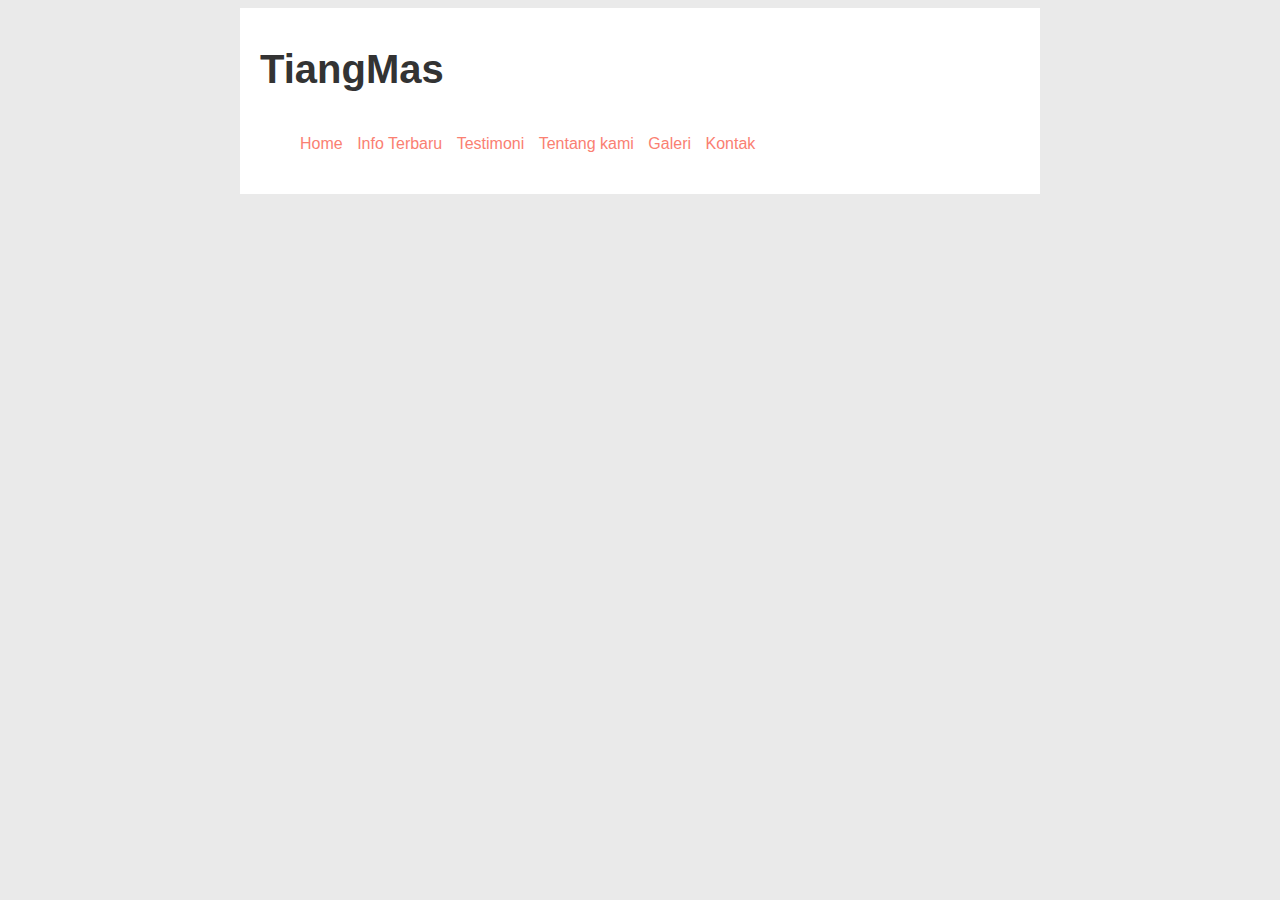
==== index.html @ 0dee4416 "Rename layouting.html to index.html" ====
<html >
<head>
    <title>Layouting</title>
    <link rel="stylesheet" href="style.css">
</head>

<body>
    
<div class="container">
    <div class="header">
        <h1 class="judul">TiangMas</h1>
        <ul>
            <li><a href="#">Home</a></li>
            <li><a href="#">Info Terbaru</a></li>
            <li><a href="#">Testimoni</a></li>
            <li><a href="#">Tentang kami</a></li>
            <li><a href="#">Galeri</a></li>
            <li><a href="#">Kontak</a></li>
        </ul>

    </div>
</div>

</body>
</html>
---- style.css ----
/* body{
    line-height: 1;
}

ol, ul{
    list-style: none;
}

blockquote, q {
    quotes: none;
}

blockquote::before, blockquote:after,q:before,q:after{
    content: '';
    content:none ;
}

table{
    border-collapse: collapse;
    border-spacing: 0;
} */



/* Style */

body{
    font : 16px/28px arial,sans-serif;
    /* font ukuran 16 ,jarak antar baris 28 */
    background-color: #eaeaea;
    color: #333; 
     /* warnatulisan */
}

.container{
    width: 800px;
    margin: auto;
    background-color: white;

}

.header{
    padding: 20px ;
}

.header .judul{
    font-size: 40px;
    font-weight: bold;
}

.header ul li{
    display: inline-block;
    /*sejajar kekanan dan margin dapat diubah  */
    margin-top: 20px;
    margin-right: 10px;
}

.header a{
    text-decoration: none;
    /* ubah jadi garis bawah menghilang */
    color: salmon;
}

.header a:hover{
    /* ubah navigasi saat kursor kenavigasi berubah warna */
    background-color: lightskyblue;
    color: white;
    padding: 3px;
}
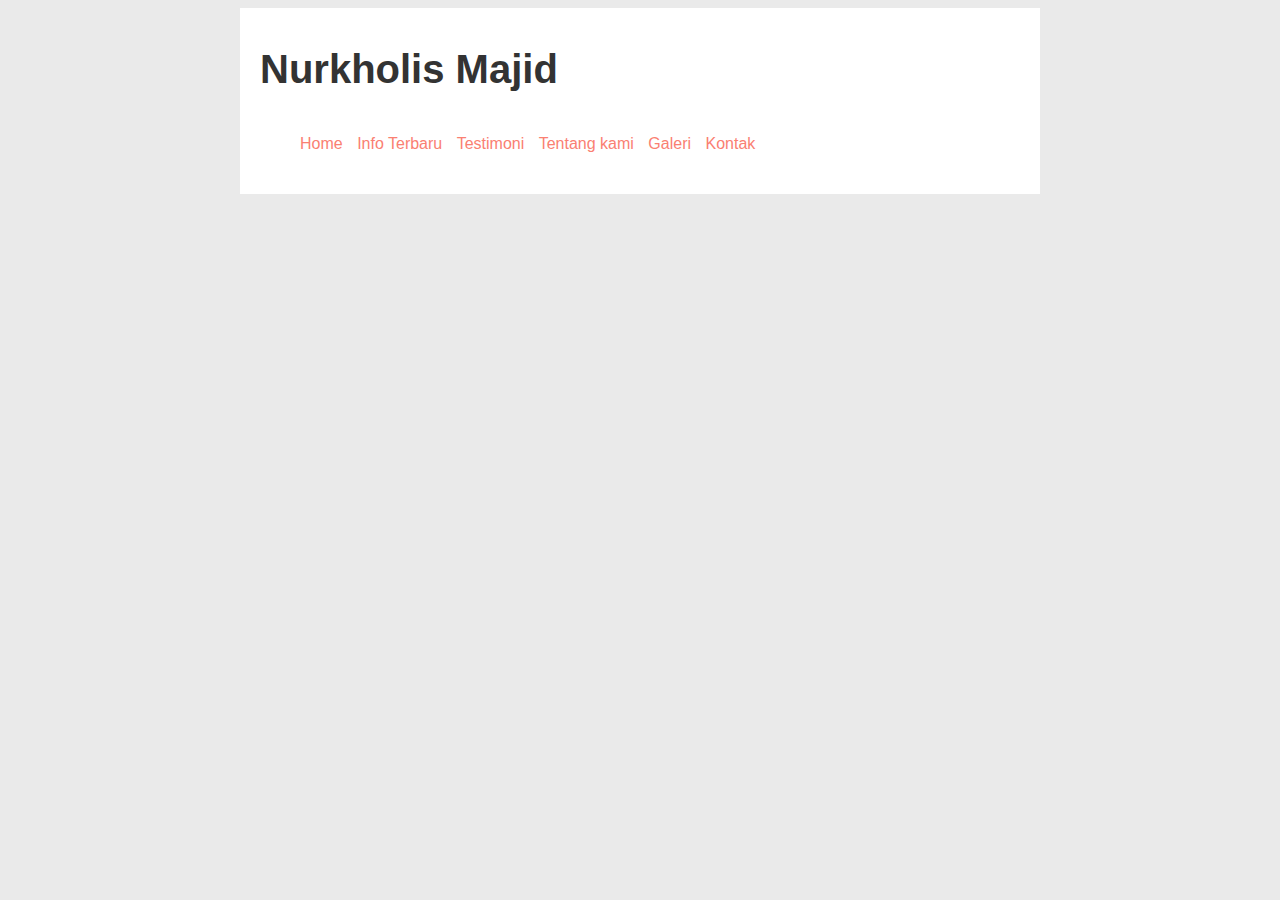
==== commit 683ba17e: "Update index.html" ====
--- a/index.html
+++ b/index.html
@@ -8,7 +8,7 @@
     
 <div class="container">
     <div class="header">
-        <h1 class="judul">TiangMas</h1>
+        <h1 class="judul">Nurkholis Majid</h1>
         <ul>
             <li><a href="#">Home</a></li>
             <li><a href="#">Info Terbaru</a></li>
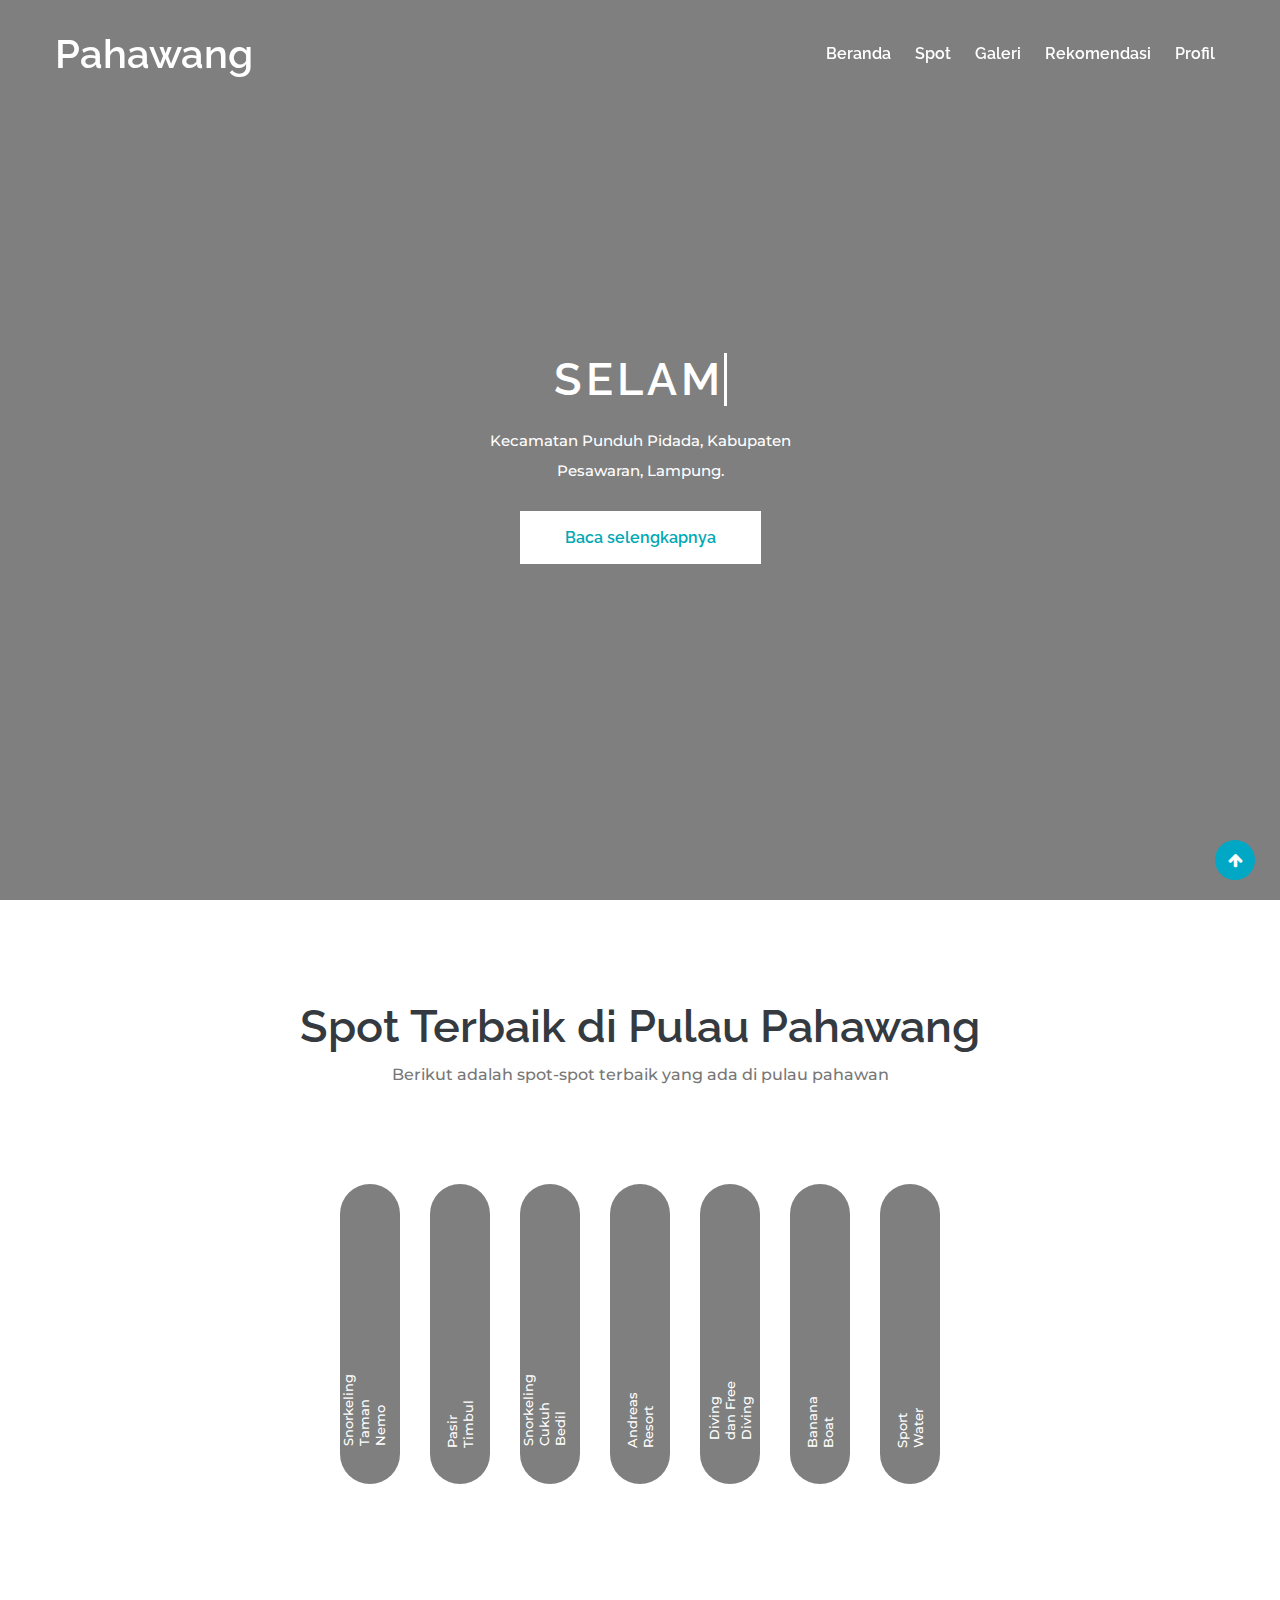
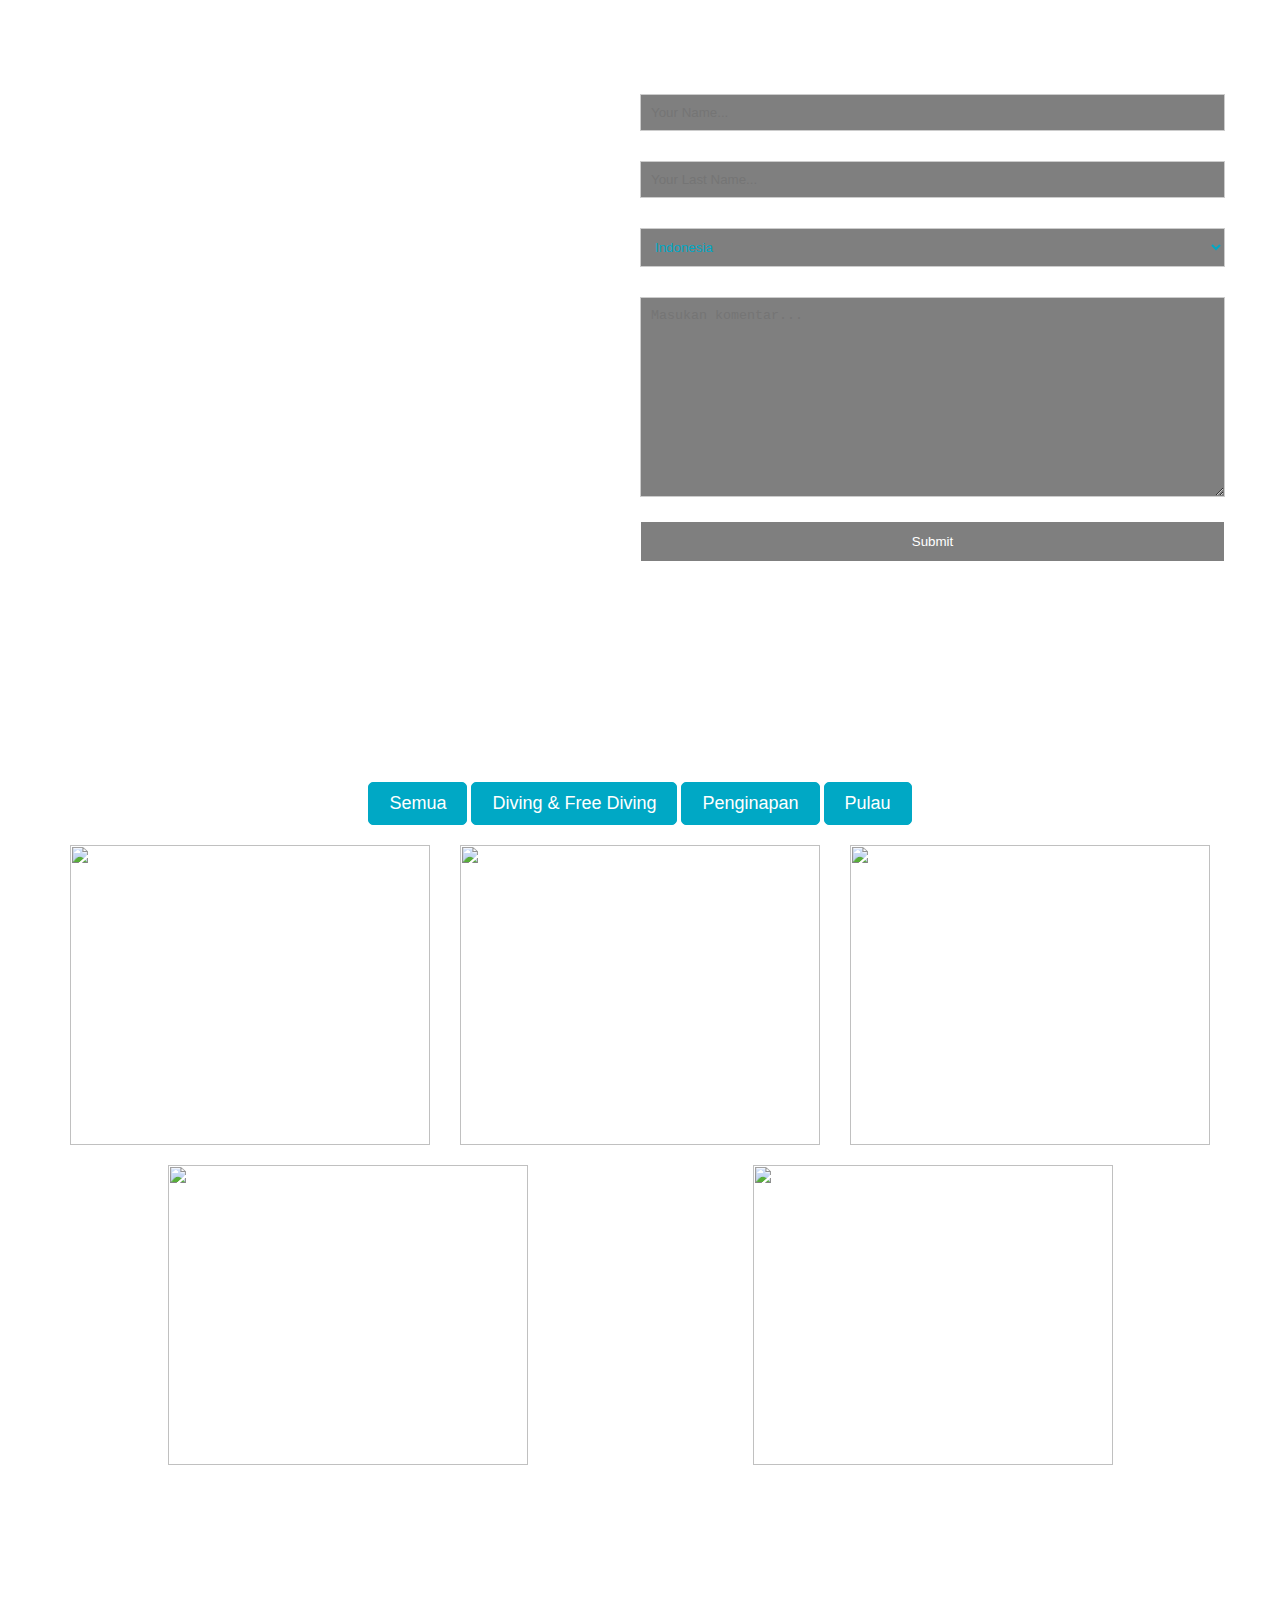
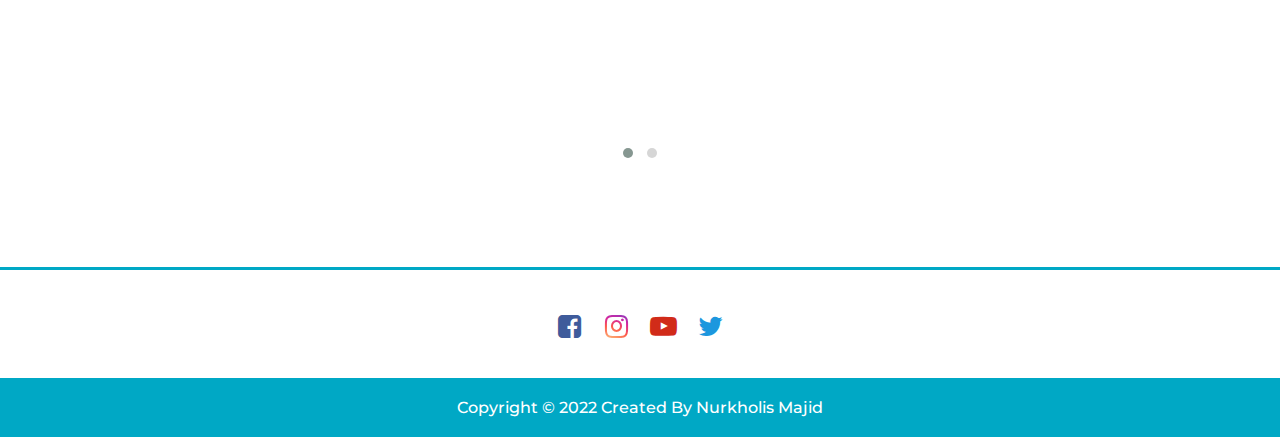
==== commit 8d528f63: "Add files via upload" ====
--- a/index.html
+++ b/index.html
@@ -1,25 +1,299 @@
-<html >
+<!DOCTYPE html>
+<html>
+
 <head>
-    <title>Layouting</title>
-    <link rel="stylesheet" href="style.css">
+    <meta charset="UTF-8">
+    <meta http-equiv="X-UA-Compatible" content="IE=edge">
+    <meta name="viewport" content="width=device-width, initial-scale=1.0, minimum-scale=1" />
+    <title>Pulau Pahawang</title>
+    <link rel="icon" type="image/png" href="images/recipe_slides/logo.jpg" sizes="64x64">
+    <link rel="preconnect" href="https://fonts.googleapis.com">
+    <link rel="preconnect" href="https://fonts.gstatic.com" crossorigin>
+    <link href="https://fonts.googleapis.com/css2?family=Raleway:ital,wght@0,300;0,500;0,600;1,300&display=swap"
+        rel="stylesheet">
+    <link rel="stylesheet" type="text/css" href="css/font-awesome.min.css">
+    <link type="text/css" rel="stylesheet" href="css/owl.carousel.min.css">
+    <link type="text/css" rel="stylesheet" href="css/owl.theme.default.min.css">
+    <link type="text/css" rel="stylesheet" href="css/style.css">
 </head>
 
 <body>
-    
-<div class="container">
-    <div class="header">
-        <h1 class="judul">Nurkholis Majid</h1>
-        <ul>
-            <li><a href="#">Home</a></li>
-            <li><a href="#">Info Terbaru</a></li>
-            <li><a href="#">Testimoni</a></li>
-            <li><a href="#">Tentang kami</a></li>
-            <li><a href="#">Galeri</a></li>
-            <li><a href="#">Kontak</a></li>
-        </ul>
-
+
+    <!-- Navigasi -->
+    <div id="arrow">
+        <i class="fa fa-arrow-up"></i>
     </div>
-</div>
-
+    <nav>
+        <div class="container">
+            <div class="menu-par">
+                <div class="logo-par">
+                    <a href="index.html">
+                        <h2>Pahawang</h2>
+                    </a>
+                </div>
+                <div class="nav">
+                    <ul>
+                        <li><a class="menu-hover" href="index.html">Beranda</a></li>
+                        <li><a class="menu-hover" href="#welcome-text">Spot</a></li>
+                        <li><a class="menu-hover" href="#gallery">Galeri</a></li>
+                        <li><a class="menu-hover" href="#water-slider">Rekomendasi</a></li>
+                        <li><a class="menu-hover" href="profile.html">Profil</a></li>
+
+                    </ul>
+                </div>
+                <div id="toggle-btn">
+                    <i class="fa fa-bars"></i>
+                </div>
+            </div>
+        </div>
+    </nav>
+
+    <!-- Header -->
+    <header>
+        <div class="container">
+            <div class="header-info-par">
+                <h1 class="typewrite" data-period="2000"
+                    data-type='["Selamat Datang","Pulau Pahawang","Wisata andalannya Lampung"]'>
+                </h1>
+                <p>Kecamatan Punduh Pidada, Kabupaten Pesawaran, Lampung.</p>
+                <a href="#" class="a">Baca selengkapnya</a>
+            </div>
+            <div class="video">
+                <video id="video" autoplay loop muted>
+                    <source src="images/PULAU PAHAWANG - LAMPUNG.mp4" type="video/mp4" />
+                </video>
+            </div>
+        </div>
+    </header>
+
+    <!-- Spot -->
+    <section id="welcome-text">
+        <div class="container">
+            <h2>Spot Terbaik di Pulau Pahawang</h2>
+            <p>Berikut adalah spot-spot terbaik yang ada di pulau pahawan</p>
+        </div>
+    </section>
+    <!-- Slides Section Start-->
+    <section id="slides-par">
+        <div class="container">
+            <div class="slides">
+                <div class="slide_1 slide_2">
+                    <div class="slide-info">
+                        <p>Snorkeling Taman Nemo</p>
+                    </div>
+                </div>
+                <div class="slide_1 slide_3">
+                    <div class="slide-info">
+                        <p>Pasir Timbul</p>
+                    </div>
+                </div>
+                <div class="slide_1 slide_4">
+                    <div class="slide-info">
+                        <p>Snorkeling Cukuh Bedil</p>
+                    </div>
+                </div>
+                <div class="slide_1 slide_5">
+                    <div class="slide-info">
+                        <p>Andreas Resort</p>
+                    </div>
+                </div>
+                <div class="slide_1 slide_6">
+                    <div class="slide-info">
+                        <p>Diving dan Free Diving</p>
+                    </div>
+                </div>
+                <div class="slide_1 slide_7">
+                    <div class="slide-info">
+                        <p>Banana Boat</p>
+                    </div>
+                </div>
+                <div class="slide_1 slide_8">
+                    <div class="slide-info">
+                        <p>Sport Water</p>
+                    </div>
+                </div>
+            </div>
+        </div>
+    </section>
+    <!-- Slides Section Start-->
+
+    <!-- komentar -->
+    <section id="komentar">
+        <div class="container">
+            <div class="komentar-content-par">
+                <div class="komentar-counter">
+                    <h3>Komentar dan Saran</h3>
+                    <div id="clockdiv">
+                        <div>
+                            <span class="days"></span>
+                            <div class="smalltext">Days</div>
+
+                        </div>
+                        <div>
+                            <span class="hours"></span>
+                            <div class="smalltext">Hours</div>
+
+                        </div>
+                        <div>
+                            <span class="minutes"></span>
+                            <div class="smalltext">Minutes</div>
+
+                        </div>
+                        <div>
+                            <span class="seconds"></span>
+                            <div class="smalltext">Seconds</div>
+
+                        </div>
+                    </div>
+                </div>
+                <div class="komentar-form">
+                    <form>
+                        <input type="text" id="fname" name="firstname" placeholder="Your Name...">
+                        <input type="text" id="lname" name="lastname" placeholder="Your Last Name...">
+                        <select name="country" id="country">
+                            <option value="indonesia">Indonesia</option>
+                            <option value="malaysia">Malaysia</option>
+                            <option value="USA">USA</option>
+                        </select>
+                        <textarea name="subject" id="subject" placeholder="Masukan komentar..."
+                            style="height: 200px;"></textarea>
+                        <input type="submit" value="Submit">
+                    </form>
+                </div>
+            </div>
+        </div>
+    </section>
+    <!-- komentar Now Section End -->
+
+    <!-- Gallery Section Starts -->
+    <section id="gallery">
+        <div class="container">
+            <div class="row">
+                <div align="center" class="filter-btn-par">
+                    <button class="filter-button" data-filter="all">Semua</button>
+                    <button class="filter-button" data-filter="diving">Diving & Free Diving</button>
+                    <button class="filter-button" data-filter="penginapan">Penginapan</button>
+                    <button class="filter-button" data-filter="pulau">Pulau</button>
+                </div>
+                <div class="filter-gal-par">
+                    <div class="gallery-item filter diving">
+                        <img src="images/recipe_slides/3.CukuhBedil.jpg" alt="" class="img-responsive">
+                    </div>
+                    <div class="gallery-item filter diving">
+                        <img src="images/recipe_slides/5.Diving.jpg" alt="" class="img-responsive">
+                    </div>
+                    <div class="gallery-item filter diving">
+                        <img src="images/recipe_slides/1.tamannemo.jpg" alt="" class="img-responsive">
+                    </div>
+
+                    <div class="gallery-item filter pulau">
+                        <img src="images/recipe_slides/2.pasirtimbul.jpg" alt="" class="img-responsive">
+                    </div>
+
+
+                    <div class="gallery-item filter penginapan">
+                        <img src="images/recipe_slides/4.AndreasResort.jpg" alt="" class="img-responsive">
+                    </div>
+
+                </div>
+            </div>
+        </div>
+    </section>
+    <!-- Gallery Section Ends -->
+
+    <!-- Mutiple Slider Section Starts -->
+    <section id="water-slider">
+        <div class="container">
+            <h3>Rekomendasi Liburan</h3>
+            <div class="owl-carousel owl-theme">
+                <div class="item">
+                    <div class="owl-img-par">
+                        <img src="images/slider/mandapa.webp" alt="" class="img-responsive" />
+                        <div class="owl-img-info">
+                            <h3>Pantai Dewi Mandapa</h3>
+                            <p>Pesawaran</p>
+                        </div>
+                    </div>
+                </div>
+                <div class="item">
+                    <div class="owl-img-par">
+                        <img src="images/slider/suoh.webp" alt="" class="img-responsive" />
+                        <div class="owl-img-info">
+                            <h3>Danau Suoh</h3>
+                            <p>Lampung Barat</p>
+                        </div>
+                    </div>
+                </div>
+                <div class="item">
+                    <div class="owl-img-par">
+                        <img src="images/slider/kebun karet.jpg" alt="" class="img-responsive" />
+                        <div class="owl-img-info">
+                            <h3>Kebun Karet Trikora</h3>
+                            <p>Lampung Selatan</p>
+                        </div>
+                    </div>
+                </div>
+                <div class="item">
+                    <div class="owl-img-par">
+                        <img src="images/slider/puncakmas.webp" alt="" class="img-responsive" />
+                        <div class="owl-img-info">
+                            <h3>Puncak Mas</h3>
+                            <p>Bandar Lampung</p>
+                        </div>
+                    </div>
+                </div>
+                <div class="item">
+                    <div class="owl-img-par">
+                        <img src="images/slider/minangrua.webp" alt="" class="img-responsive" />
+                        <div class="owl-img-info">
+                            <h3>Goa Pantai Minang Rua</h3>
+                            <p>Lampung Selatan</p>
+                        </div>
+                    </div>
+                </div>
+            </div>
+        </div>
+    </section>
+
+    <div class="blog-content">
+        <!-- one div for image and one for info -->
+
+    </div>
+    </div>
+    </section>
+    <!-- Mutiple Slider Section Ends -->
+
+    <!-- Footer Starts-->
+    <footer>
+        <!-- Footer social start -->
+        <div id='sosmedup'>
+            <div class='footer-social section' id='Postwidegt2' name='Footer Social Links'>
+                <div class='widget LinkList' data-version='1' id='LinkList100'>
+                    <div class='widget-content'>
+                        <ul>
+                            <li><a href='https://www.facebook.com/Pahawang' rel='nofollow noopener' target='_blank'><i
+                                        class="fa fa-facebook-square"></i></a></li>
+                            <li><a href='https://www.instagram.com/pahawang_island_lampung' rel='nofollow noopener' target='_blank'><i id="instagram"
+                                        class="fa fa-instagram"></i></a></li>
+                            <li><a href='https://youtu.be/wg4aVdM9RhY' rel='nofollow noopener' target='_blank'><i
+                                        class="fa fa-youtube-play"></i></a></li>
+                            <li><a href='link twitter kamu' rel='nofollow noopener' target='_blank'><i
+                                        class="fa fa-twitter"></i></a></li>
+                            
+                            
+                        </ul>
+                    </div>
+                </div>
+            </div>
+        </div>
+        <!-- Footer social end -->
+        <p class="copyright">Copyright © 2022 Created By Nurkholis Majid</p>
+    </footer>
+
+
+    <script src="js/jquery-3.1.1.min.js"></script>
+    <script src="js/owl.carousel.min.js"></script>
+    <script src="js/extrenaljq.js"></script>
 </body>
-</html>
+
+</html>--- a/css/style.css
+++ b/css/style.css
@@ -0,0 +1,980 @@
+@import url('https://fonts.googleapis.com/css2?family=Montserrat:ital,wght@0,400;0,500;0,600;1,500;1,600&display=swap');
+
+* {
+    padding: 0;
+    margin: 0;
+    box-sizing: border-box;
+    text-decoration: none;
+    list-style: none;
+}
+
+/* Conmmon Classes */
+.container {
+    max-width: 1200px;
+    margin: 0 auto;
+    padding-left: 15px;
+    padding-right: 15px;
+}
+
+h1,
+h2,
+h3,
+h4,
+h5,
+h6 {
+    font-family: 'Raleway';
+    font-weight: 600;
+
+}
+
+p {
+    font-family: 'Montserrat', sans-serif;
+    font-weight: 500;
+}
+
+a {
+    font-family: "Raleway";
+    font-weight: 600;
+}
+
+.img-responsive {
+    max-width: 100%;
+    display: block;
+    height: auto;
+}
+
+i.fa.fa-arrow-up {
+    position: fixed;
+    bottom: 20px;
+    right: 25px;
+    background-color: #00a8c5;
+    color: #fff;
+    width: 40px;
+    height: 40px;
+    line-height: 40px;
+    text-align: center;
+    border-radius: 50px;
+    cursor: pointer;
+    z-index: 1;
+}
+
+div#toggle-btn {
+    display: none;
+}
+
+/* header */
+
+nav {
+    position: fixed;
+    width: 100%;
+    z-index: 99;
+    /* background-color: red; */
+}
+
+.menu-par {
+    display: flex;
+    align-items: center;
+    justify-content: space-between;
+}
+
+.logo-par h2 {
+    color: #fff;
+    font-size: 40px;
+}
+
+.nav ul li {
+    display: inline-block;
+}
+
+.nav ul li a:before {
+    content: "s";
+    position: absolute;
+    top: 0;
+    left: 10px;
+    background-color: #fff;
+    width: 0%;
+    height: 2px;
+    font-size: 0px;
+    transition: all 0.5s ease;
+}
+
+.nav ul li a:hover:before {
+    width: 74%;
+}
+
+.nav ul li a {
+    color: #fff;
+    padding: 10px;
+    position: relative;
+
+}
+
+/* navigation-fixed */
+.nav-fixed {
+    background-color: #fff;
+    box-shadow: 2px 2px 10px #bbb;
+}
+
+.nav-fixed .menu-par {
+    padding: 10px 0px;
+}
+
+.nav-fixed h2 {
+    color: #00a8b4;
+}
+
+.nav-fixed ul li a {
+    color: #00a8b4;
+}
+
+header {
+    width: 100%;
+    height: 100vh;
+    position: relative;
+    color: #fff;
+    display: flex;
+    align-items: center;
+    justify-content: center;
+    text-align: center;
+    padding: 0 200px;
+    background-color: rgba(0, 0, 0, 0.5);
+    background-blend-mode: overlay;
+}
+
+/* video css */
+.video {
+    position: absolute;
+    width: 100%;
+    height: 100%;
+    left: 0;
+    top: 0;
+    z-index: -1;
+
+}
+
+video#video {
+    width: 100%;
+    height: 100%;
+    object-fit: cover;
+}
+
+.menu-par {
+    padding: 30px 0px;
+}
+
+.header-info-par a {
+    background-color: #fff;
+    color: #00a8b4;
+    padding: 17px 45px;
+    display: inline-block;
+    margin-top: 25px;
+    position: relative;
+    overflow: hidden;
+}
+
+.header-info-par a:after {
+    content: "Baca selengkapnya";
+    position: absolute;
+    top: 0;
+    left: 0;
+    right: 0;
+    background-color: #00a8b4;
+    color: #fff;
+    width: 0%;
+    height: 100%;
+    line-height: 50px;
+    transition: all 0.5s ease;
+}
+
+.header-info-par a:hover:after {
+    width: 100%;
+}
+
+.header-info-par h1 {
+    font-size: 45px;
+    text-transform: uppercase;
+    padding: 20px 0px;
+    letter-spacing: 4px;
+}
+
+.header-info-par p {
+    line-height: 30px;
+    font-size: 15px;
+    width: 80%;
+    margin: auto;
+}
+
+/* Welcome-text section */
+section#welcome-text h2 {
+    color: #343a40;
+    font-size: 45px;
+    padding-bottom: 12px;
+}
+
+section#welcome-text {
+    text-align: center;
+    padding: 100px 0px;
+}
+
+section#welcome-text p {
+    color: #777;
+    text-align: center;
+    font-size: 16px;
+}
+
+/* Slides Section */
+.slides {
+    display: flex;
+    justify-content: center;
+    margin-bottom: 100px;
+}
+
+.slide_1 {
+    /* background-image: linear-gradient(rgba(0,0,0,0.5),rgba(0,0,0,0.5)),url(../images/recipe_slides/recipe1.jpg); */
+    background-position: center center;
+    background-size: cover;
+    background-repeat: no-repeat;
+    width: 60px;
+    min-width: 60px;
+    height: 300px;
+    border-radius: 40px;
+    margin: 0 15px;
+    position: relative;
+    transition: all 0.5s ease;
+}
+
+.slide_1:hover {
+    min-width: 250px;
+}
+
+.slide_1:hover .slide-info {
+    transform: rotate(0deg);
+    font-size: 22px;
+    left: 20px;
+    bottom: 20px;
+}
+
+.slide-info {
+    position: absolute;
+    bottom: 50px;
+    right: 0;
+    color: #fff;
+    transform: rotate(-90deg);
+    font-size: 13px;
+    font-weight: 700;
+    transition: all 0.5s ease;
+}
+
+.slide_2 {
+    background-image: linear-gradient(rgba(0, 0, 0, 0.5), rgba(0, 0, 0, 0.5)), url(../images/recipe_slides/1.tamannemo.jpg);
+}
+
+.slide_3 {
+    background-image: linear-gradient(rgba(0, 0, 0, 0.5), rgba(0, 0, 0, 0.5)), url(../images/recipe_slides/2.pasirtimbul.jpg);
+}
+
+.slide_4 {
+    background-image: linear-gradient(rgba(0, 0, 0, 0.5), rgba(0, 0, 0, 0.5)), url(../images/recipe_slides/3.CukuhBedil.jpg);
+}
+
+.slide_5 {
+    background-image: linear-gradient(rgba(0, 0, 0, 0.5), rgba(0, 0, 0, 0.5)), url(../images/recipe_slides/4.AndreasResort.jpg);
+}
+
+.slide_6 {
+    background-image: linear-gradient(rgba(0, 0, 0, 0.5), rgba(0, 0, 0, 0.5)), url(../images/recipe_slides/5.Diving.jpg);
+}
+
+.slide_7 {
+    background-image: linear-gradient(rgba(0, 0, 0, 0.5), rgba(0, 0, 0, 0.5)), url(../images/recipe_slides/6.Bananaboat.jpg);
+}
+
+.slide_8 {
+    background-image: linear-gradient(rgba(0, 0, 0, 0.5), rgba(0, 0, 0, 0.5)), url(../images/recipe_slides/7.WaterSport.jpg);
+}
+
+/* komentar section */
+#komentar {
+    background-image: linear-gradient(rgba(0, 0, 0, 0.5), rgba(0, 0, 0, 0.5)), url(../images/pahawang.jpg);
+    background-attachment: fixed;
+    background-position: center center;
+    background-repeat: no-repeat;
+    background-size: cover;
+    padding: 100px 0px;
+    color: #fff;
+}
+
+.komentar-content-par {
+    display: flex;
+}
+
+.komentar-counter {
+    flex: 1;
+}
+
+.komentar-form {
+    flex: 1;
+}
+
+.komentar-counter h3 {
+    font-size: 100px;
+    margin-bottom: 20px;
+    letter-spacing: 3px;
+}
+
+div#clockdiv {
+    color: #fff;
+    font-size: 40px;
+    text-align: center;
+    display: inline-block;
+}
+
+div#clockdiv>div {
+    display: inline-block;
+    background-color: rgba(255, 255, 255, 0.5);
+    padding: 10px;
+    border-radius: 5px;
+    box-shadow: 2px 2px 30px #fff;
+    margin-right: 20px;
+}
+
+.smalltext {
+    font-size: 25px;
+    padding-top: 5px;
+}
+
+div#clockdiv span {
+    padding: 15px;
+    border-radius: 3px;
+    display: inline-block;
+}
+
+input[type="text"]:focus,
+select:focus,
+textarea:focus {
+    border: 2px solid #00a8b4;
+    outline: none;
+}
+
+input[type="text"],
+select,
+textarea {
+    width: 100%;
+    background-color: rgba(0, 0, 0, 0.5);
+    color: #00a8c5;
+    border: 1px solid #ccc;
+    margin-top: 10px;
+    margin-bottom: 20px;
+    padding: 10px;
+}
+
+input[type="submit"]:hover {
+    background-color: rgba(255, 255, 255, 0.5);
+}
+
+input[type="submit"] {
+    background-color: rgba(0, 0, 0, 0.5);
+    color: #fff;
+    width: 100%;
+    border: 1px solid #fff;
+    padding: 12px 0px;
+    transition: all 0.5s ease;
+    cursor: pointer;
+}
+
+/* Gallery Section */
+section#gallery {
+    margin: 100px 0px;
+}
+
+.gallery-item img {
+    width: 360px;
+    height: 300px;
+    object-fit: cover;
+    transition: all 0.5s ease;
+}
+
+.filter-gal-par {
+    display: flex;
+    justify-content: space-around;
+    flex-wrap: wrap;
+}
+
+.gallery-item img:hover {
+    transform: scale(1.1, 1.1);
+    background-color: rgba(255, 255, 255, 0.5);
+    opacity: 0.7;
+}
+
+.gallery-item {
+    margin-bottom: 20px;
+    overflow: hidden;
+}
+
+button.filter-button {
+    background-color: #00a8c5;
+    color: #fff;
+    border: 1px solid #00a8c5;
+    padding: 10px 20px;
+    margin: 20px 0px;
+    font-size: 18px;
+    cursor: pointer;
+    border-radius: 5px;
+    transition: all 0.5s ease;
+
+}
+
+button.filter-button:focus {
+    background-color: #fff;
+    color: #00a8c5;
+    outline: none;
+}
+
+/* Water - Slider */
+#water-slider {
+    background-image: linear-gradient(rgba(0, 0, 0, 0.5), rgba(0, 0, 0, 0.5)), url(../images/holyday-bg.jpg);
+    background-attachment: fixed;
+    background-repeat: no-repeat;
+    background-size: cover;
+    padding: 100px 0px;
+    color: #fff;
+    text-align: center;
+}
+
+#water-slider h3 {
+    font-size: 40px;
+}
+
+.owl-carousel {
+    display: block !important;
+}
+
+.owl-img-par {
+    position: relative;
+    width: 500px;
+    overflow: hidden;
+}
+
+.owl-img-info {
+    position: absolute;
+    bottom: 20px;
+    left: 25px;
+}
+
+.owl-img-info h3 {
+    font-size: 22px !important;
+    padding-bottom: 10px;
+}
+
+.owl-carousel .owl-item img {
+    display: block;
+    width: 100%;
+    filter: brightness(0.5);
+    transition: all 0.5s ease;
+}
+
+.owl-carousel .owl-item img:hover {
+    transform: scale(1.1, 1.1);
+}
+
+/* Blog Section */
+section#blog h3 {
+    text-align: center;
+}
+
+section#blog {
+    margin: 100px 0px;
+    font-size: 40px;
+}
+
+.blog-par {
+    display: flex;
+    margin: 50px 0px;
+}
+
+.blog-content {
+    display: flex;
+    align-items: center;
+}
+
+.blog-info-par ul li {
+    display: inline-block;
+    font-size: 13px;
+    color: #999;
+    font-weight: 600;
+    text-transform: uppercase;
+}
+
+.blog-info-par {
+    margin-left: 30px;
+}
+
+.blog-img-par img {
+    width: 300px;
+    height: 140px;
+}
+
+.blog-info-par h4 {
+    color: #00a8c5;
+    font-size: 20px;
+    margin: 5px 0px;
+}
+
+.blog-info-par p {
+    color: #777;
+    line-height: 23px;
+    font-size: 14px;
+}
+
+/* .blog-img-par:before{
+    content: "24 March";
+    position: absolute;
+    right: 0;
+    top: 0;
+    color: #fff;
+    background-color: #00a8c5;
+    padding: 10px;
+}
+.blog-img-par{
+    position: relative;
+} */
+
+/* Footer  */
+
+footer {
+    border-top: 3px solid #00a8c5;
+}
+
+.footer-par {
+    display: flex;
+    justify-content: space-between;
+    margin: 50px 0px;
+}
+
+.footer-logo-h {
+    font-size: 30px;
+    color: #00a8c5;
+}
+
+.footer-1.footer-info h3 {
+    color: #333;
+    font-size: 25px;
+    margin-bottom: 25px;
+}
+
+.footer-1.footer-info ul li a {
+    color: #333;
+    padding-bottom: 13px;
+    display: inline-block;
+    transition: all 0.5s ease;
+}
+
+.footer-1.footer-info ul li a:hover {
+    padding-left: 5px;
+}
+
+p.copyright {
+    background-color: #00a8c5;
+    color: #fff;
+    text-align: center;
+    padding: 20px 0px;
+}
+
+/* media queries */
+@media screen and (max-width: 768px) {
+    div#toggle-btn {
+        color: #fff;
+        display: block;
+        z-index: 1;
+
+    }
+
+    .nav {
+        background-color: #000;
+        position: fixed;
+        top: 0;
+        left: -100%;
+        width: 100%;
+        height: 100vh;
+        transition: all 0.5s ease;
+    }
+
+    .nav-active {
+        left: 0;
+    }
+
+    #toggle-btn i.nav-active:before {
+        content: "\f00d";
+    }
+
+    .nav ul li {
+        display: block;
+        margin-top: 30px;
+        text-align: center;
+    }
+
+    .nav ul {
+        margin-top: 100px;
+    }
+
+    .header-info-par h1 {
+        font-size: 20px;
+    }
+
+    header {
+        padding: 0 40px;
+    }
+
+    .header-info-par p {
+        font-size: 14px;
+        line-height: 26px;
+    }
+
+    section#welcome-text h2 {
+        font-size: 26px;
+    }
+
+    section#welcome-text p {
+        font-size: 14px;
+        line-height: 25px;
+    }
+
+    section#welcome-text {
+        padding: 40px 0px;
+    }
+
+    .slides {
+        flex-direction: column;
+    }
+
+    .slide_1 {
+        width: 90%;
+        min-width: 90%;
+        height: 240px;
+        margin: 20px 15px;
+    }
+
+    section#komentar {
+        padding: 50px 0px;
+    }
+
+    .komentar-content-par {
+        flex-direction: column;
+    }
+
+    .komentar-counter h3 {
+        font-size: 40px;
+        text-align: center;
+    }
+
+    div#clockdiv {
+        font-size: 18px;
+    }
+
+    div#clockdiv>div {
+        margin-right: 14px;
+    }
+
+    .smalltext {
+        font-size: 12px;
+        padding-top: 5px;
+    }
+
+    .komentar-counter {
+        margin: 0 auto;
+    }
+
+    .komentar-form {
+        margin-top: 20px;
+    }
+
+    section#gallery {
+        margin: 30px 0px;
+    }
+
+    section#water-slider {
+        padding: 50px 0px;
+    }
+
+    #water-slider h3 {
+        font-size: 23px;
+        margin-bottom: 8px;
+    }
+
+    section#blog {
+        padding: 40px 0px;
+    }
+
+    section#blog h3 {
+        font-size: 25px;
+    }
+
+    .blog-par {
+        flex-direction: column;
+        margin: 20px 0px;
+    }
+
+    .blog-content {
+        margin: 10px 0px;
+    }
+
+    .blog-info-par h4 {
+        font-size: 16px;
+    }
+
+    .blog-info-par p {
+        font-size: 13px;
+    }
+
+    .footer-par {
+        flex-direction: column;
+        text-align: center;
+    }
+
+    .footer-1.footer-info h3 {
+        font-size: 20px;
+        margin-bottom: 18px;
+        margin-top: 15px;
+    }
+
+    p.copyright {
+        padding: 12px 0px;
+        font-size: 14px;
+    }
+}
+
+
+/* Social Footer */
+#sosmedup .widget-content {
+    display: block;
+    position: relative;
+    margin: 35px 0 20px
+}
+
+#sosmedup h2 {
+    display: none
+}
+
+#sosmedup ul {
+    margin: 0 auto;
+    padding: 0;
+    display: block;
+    text-align: center;
+    width: 100%;
+    list-style: none
+}
+
+#sosmedup ul a {
+    color: #ffffff
+}
+
+#sosmedup ul li {
+    margin: 0;
+    padding: 0
+}
+
+#sosmedup ul li {
+    display: inline-block;
+    margin: 0 auto;
+    padding: 0
+}
+
+#sosmedup ul li a .fa {
+    font-size: 27px;
+    display: block;
+    text-align: center;
+    padding: 0;
+    list-style: none;
+    width: 43px;
+    height: 43px;
+    line-height: 43px;
+    border-radius: 99em;
+    margin: 0 auto 10px;
+    -webkit-transition: 0.4s;
+    -o-transition: 0.4s;
+    transition: 0.4s;
+}
+
+#sosmedup ul li a .fa-facebook,
+#sosmedup ul li a .fa-facebook-square {
+    color: #3F5B9B
+}
+
+#sosmedup ul li a .fa-twitter {
+    color: #1C97DE
+}
+
+#sosmedup ul li a .fa-linkedin {
+    color: #306eeb
+}
+
+#sosmedup ul li a .fa-skype {
+    color: #00AFF0
+}
+
+#sosmedup ul li a .fa-dropbox {
+    color: #007ee5
+}
+
+#sosmedup ul li a .fa-wordpress {
+    color: #21759b
+}
+
+#sosmedup ul li a .fa-vimeo,
+#sosmedup ul li a .fa-vimeo-square {
+    color: #1ab7ea
+}
+
+#sosmedup ul li a .fa-slideshare {
+    color: #0077b5
+}
+
+#sosmedup ul li a .fa-vk {
+    color: #4c75a3
+}
+
+#sosmedup ul li a .fa-tumblr,
+#sosmedup ul li a .fa-tumblr-square {
+    color: #34465d
+}
+
+#sosmedup ul li a .fa-yahoo {
+    color: #410093
+}
+
+#sosmedup ul li a .fa-pinterest-p,
+#sosmedup ul li a .fa-pinterest-square,
+#sosmedup ul li a .fa-pinterest {
+    color: #bd081c
+}
+
+#sosmedup ul li a .fa-youtube,
+#sosmedup ul li a .fa-youtube-play,
+#sosmedup ul li a .fa-youtube-square {
+    color: #d12b19
+}
+
+#sosmedup ul li a .fa-stumbleupon,
+#sosmedup ul li a .fa-stumbleupon-circle {
+    color: #eb4924
+}
+
+#sosmedup ul li a .fa-reddit-alien,
+#sosmedup ul li a .fa-reddit-square,
+#sosmedup ul li a .fa-reddit {
+    color: #ff5700
+}
+
+#sosmedup ul li a .fa-quora {
+    color: #b92b27
+}
+
+#sosmedup ul li a .fa-yelp {
+    color: #af0606
+}
+
+#sosmedup ul li a .fa-weibo {
+    color: #df2029
+}
+
+#sosmedup ul li a .fa-product-hunt {
+    color: #da552f
+}
+
+#sosmedup ul li a .fa-hacker-news {
+    color: #ff6600
+}
+
+#sosmedup ul li a .fa-soundcloud {
+    color: #ff3300
+}
+
+#sosmedup ul li a .fa-rss,
+#sosmedup ul li a .fa-rss-square {
+    color: #f57d00
+}
+
+#sosmedup ul li a .fa-whatsapp {
+    color: #25D366
+}
+
+#sosmedup ul li a .fa-weixin {
+    color: #09b83e
+}
+
+#sosmedup ul li a .fa-medium {
+    color: #02b875
+}
+
+#sosmedup ul li a .fa-vine {
+    color: #00b489
+}
+
+#sosmedup ul li a .fa-slack {
+    color: #3aaf85
+}
+
+#sosmedup ul li a .fa-instagram {
+    color: #ffffff
+}
+
+#sosmedup ul li a .fa-dribbble {
+    color: #ea4c89
+}
+
+#sosmedup ul li a .fa-flickr {
+    color: #ff0084
+}
+
+#sosmedup ul li a .fa-foursquare {
+    color: #f94877
+}
+
+#sosmedup ul li a .fa-behance-square,
+#sosmedup ul li a .fa-behance {
+    color: #131418
+}
+
+#sosmedup ul li a .fa-snapchat,
+#sosmedup ul li a .fa-snapchat-square,
+#sosmedup ul li a .fa-snapchat-ghost {
+    color: #FFFC00
+}
+
+#sosmedup ul li a .fa-codepen {
+    color: #222
+}
+
+#sosmedup ul li a .fa-stack-overflow {
+    color: #f57d00
+}
+
+#sosmedup ul li a .fa-digg {
+    color: #131418
+}
+
+#sosmedup ul li a .fa-delicious {
+    color: #0084ff
+}
+
+#sosmedup ul li a .fa-user {
+    color: #f6ab3f
+}
+
+#sosmedup ul li a #instagram {
+    background: radial-gradient(circle at 30% 107%, #fdf497 0%, #fdf497 5%, #fd5949 45%, #d6249f 60%, #285AEB 90%);
+    -webkit-background-clip: text;
+    background-clip: text;
+    -webkit-text-fill-color: transparent;
+}
+
+#sosmedup ul li a #instagram:hover {
+    background: radial-gradient(circle at 30% 107%, rgb(45, 141, 231) 0%, rgb(45, 141, 231) 5%, rgb(45, 141, 231) 45%, rgb(45, 141, 231) 60%, rgb(45, 141, 231) 90%);
+    -webkit-background-clip: text;
+    background-clip: text;
+    -webkit-text-fill-color: transparent
+}
+
+#sosmedup ul li a .fa:hover {
+    color: #fff
+}